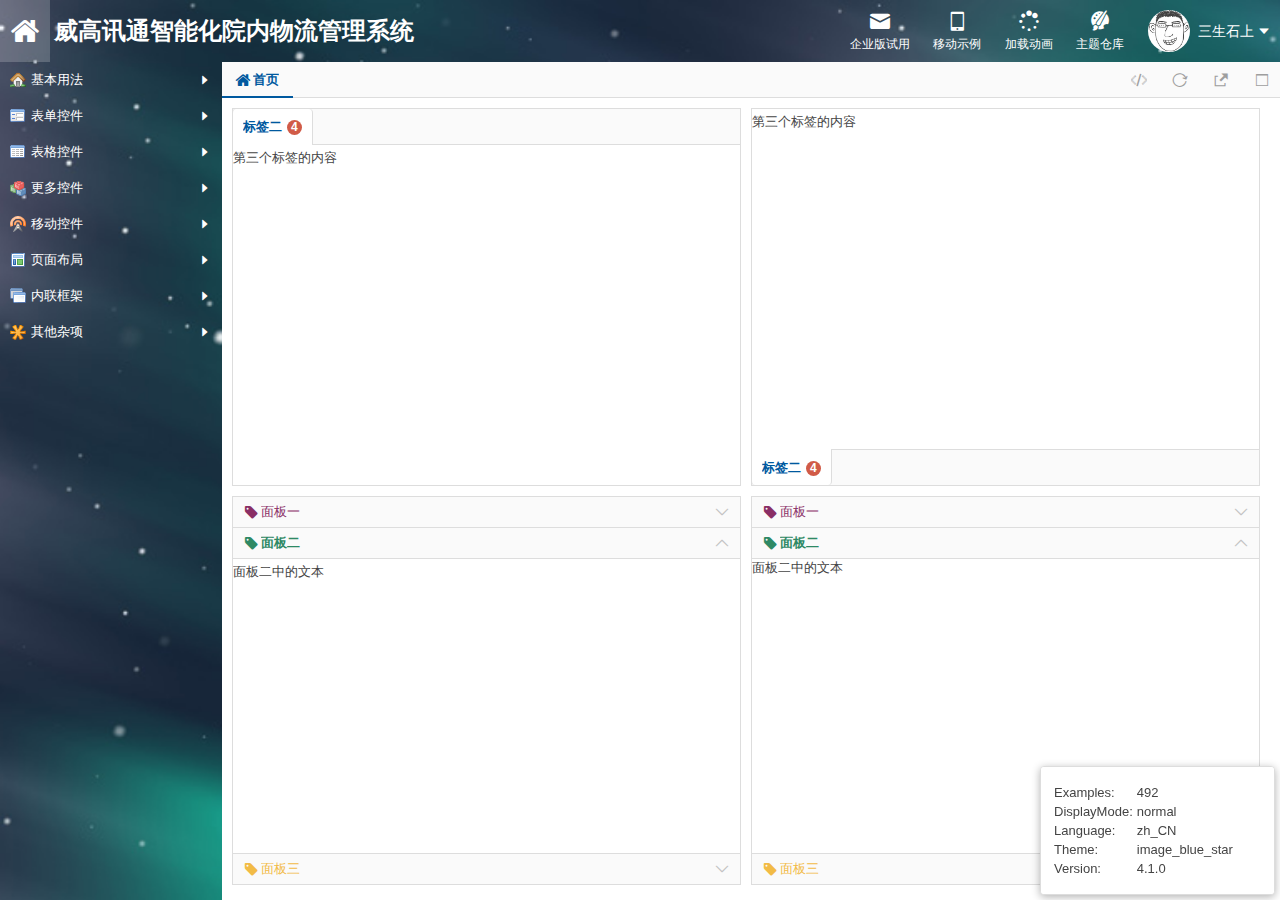
==== index.html @ d4fc1e59 "123" ====
﻿<!DOCTYPE html>
<html>
<head>
    <meta http-equiv="X-UA-Compatible" content="IE=edge" />
    <meta http-equiv="Content-Type" content="text/html;charset=utf-8" />

    <title>威高讯通智能化院内物流管理系统</title>
    <link rel="shortcut icon" type="image/x-icon" href="favicon.ico" />
    <link href="./f/f.css" rel="stylesheet" />
    <link href="./res/css/common.css" rel="stylesheet" />
    <link href="./res/css/index.css" rel="stylesheet" />

</head>
<body class="defaultpage">
    <div id="wrap1"></div>

    <div id="header" class="ui-widget-header f-mainheader" style="display:none;">
        <table>
            <tr>
                <td>
                    <div id="homepage_wrap" class="f-inline-block"></div>
                    <a class="logo">威高讯通智能化院内物流管理系统</a>
                </td>
                <td style="text-align: right;">
                    <div id="download_wrap" class="f-inline-block"></div>
                    <div id="mobile_wrap" class="f-inline-block"></div>
                    <div id="loadingselect_wrap" class="f-inline-block"></div>
                    <div id="themeselect_wrap" class="f-inline-block"></div>
                    <div id="userprofile_wrap" class="f-inline-block"></div>
                </td>
            </tr>
        </table>
    </div>
    <script src="./f/f.js"></script>
    <script src="./res/js/common.js"></script>
    <script src="./res/menu.js"></script>

    <script>
        // 从 Cookie 中读取配置信息
        var cookieThemeName = F.cookie('Theme') || 'default';
        var cookieThemeTitle = F.cookie('Theme_Title');
        var cookieMenuMode = F.cookie('MenuMode') || 'normal';
        var cookieLanguage = F.cookie('Language');

        var mainPageUrl = './common/main.html';
        if (cookieThemeName === 'bootstrap_pure') {
            mainPageUrl = './common/main_bootstrap_pure.html';
        }

        // 展开左侧面板
        function expandLeftPanel() {
            var treeMenu = F.ui.treeMenu;

            treeMenu.miniMode = false;
            // 重新加载树菜单
            treeMenu.loadData();

            treeMenu.setWidth(220);
        }


        // 折叠左侧面板
        function collapseLeftPanel() {
            var treeMenu = F.ui.treeMenu;

            treeMenu.miniMode = true;
            treeMenu.miniModePopWidth = 300;
            // 重新加载树菜单
            treeMenu.loadData();

            treeMenu.setWidth(50);
        }

        // 公开方法 - 添加选项卡
        // id： 选项卡ID
        // iframeUrl: 选项卡IFrame地址
        // title： 选项卡标题
        // icon： 选项卡图标
        // iconFont： 选项卡图标字体
        // refreshWhenExist： 添加选项卡时，如果选项卡已经存在，是否刷新内部IFrame
        function addExampleTab(tabOptions) {
            var mainTabStrip = F.ui.mainTabStrip;
            F.addMainTab(mainTabStrip, tabOptions);
        }


        // 公开方法 - 移除激活标签页
        function removeActiveTab() {
            var mainTabStrip = F.ui.mainTabStrip;
            mainTabStrip.getActiveTab().hide();
        }


        F.ready(function () {

            // 顶部 - 官网首页
            F.ui({
                type: 'button', renderTo: '#homepage_wrap', cls: 'icononlyaction', defaultState: false, defaultCorner: false, tooltip: '官网首页', text: '', iconFont: 'f-iconfont-home', iconAlign: 'top',
                handler: function (event) {
                    window.open('http://fineui.com/js/', '_blank');
                }
            });

            // 顶部 - 企业版试用
            F.ui({
                type: 'button', renderTo: '#download_wrap', cls: 'icontopaction download', defaultState: false, defaultCorner: false, text: '企业版试用', iconFont: 'f-iconfont-mail', iconAlign: 'top',
                handler: function (event) {
                    F.ui.applytrialwindow.show();
                }
            });

            // 顶部 - 移动示例
            F.ui({
                type: 'button', renderTo: '#mobile_wrap', cls: 'icontopaction mobile', defaultState: false, defaultCorner: false, text: '移动示例', iconFont: 'f-iconfont-mobile', iconAlign: 'top',
                handler: function (event) {
                    window.location.href = './mobile/main.html';
                }
            });

            // 顶部 - 加载动画
            F.ui({
                type: 'button', renderTo: '#loadingselect_wrap', cls: 'icontopaction loading', defaultState: false, defaultCorner: false, text: '加载动画', iconFont: 'f-iconfont-loading', iconAlign: 'top',
                handler: function (event) {
                    F.ui.loadingwindow.show();
                }
            });

            // 顶部 - 主题仓库
            F.ui({
                type: 'button', renderTo: '#themeselect_wrap', cls: 'icontopaction themes', defaultState: false, defaultCorner: false, text: '主题仓库', iconFont: 'f-iconfont-skin', iconAlign: 'top',
                handler: function (event) {
                    F.ui.themewindow.show();
                }
            });

            // 顶部 - 当前用户头像
            F.ui({
                type: 'button', renderTo: '#userprofile_wrap', cls: 'userpicaction', defaultState: false, defaultCorner: false, text: '三生石上', icon: './res/images/my_face_80.jpg',
                menu: {
                    type: 'menu',
                    listeners: {
                        render: function (event) {
                            // 初始化 - 显示模式
                            $.each(F.ui.menuMode.items, function (index, item) {
                                if (item.getAttr('tag') === cookieMenuMode) {
                                    item.setChecked(true);
                                    return false; // break
                                }
                            });
                            // 初始化 - 语言
                            $.each(F.ui.menuLang.items, function (index, item) {
                                if (item.getAttr('tag') === cookieLanguage) {
                                    item.setChecked(true);
                                    return false; // break
                                }
                            });
                        }
                    },
                    items: [{
                        type: 'menuitem', text: '显示模式',
                        menu: {
                            type: 'menu', id: 'menuMode',
                            items: [{
                                type: 'menucheckbox', text: '普通模式', checked: true, group: 'MenuMode', attrs: { tag: 'normal' }
                            }, {
                                type: 'menucheckbox', text: '紧凑模式', checked: false, group: 'MenuMode', attrs: { tag: 'compact' }
                            }, {
                                type: 'menucheckbox', text: '大字体模式', checked: false, group: 'MenuMode', attrs: { tag: 'large' }
                            }, {
                                type: 'menucheckbox', text: '大间距模式', checked: false, group: 'MenuMode', attrs: { tag: 'largeSpace' }
                            }],
                            listeners: {
                                checkchange: function (event, item, checked) {
                                    F.cookie('MenuMode', item.getAttr('tag'), {
                                        expires: 100 // 单位：天
                                    });
                                    top.window.location.reload();
                                }
                            }
                        }
                    }, {
                        type: 'menuitem', text: '语言',
                        menu: {
                            type: 'menu', id: 'menuLang',
                            items: [{
                                type: 'menucheckbox', text: '简体中文', checked: true, group: 'MenuLang', attrs: { tag: 'zh_CN' }
                            }, {
                                type: 'menucheckbox', text: '繁體中文', checked: false, group: 'MenuLang', attrs: { tag: 'zh_TW' }
                            }, {
                                type: 'menucheckbox', text: 'English', checked: false, group: 'MenuLang', attrs: { tag: 'en' }
                            }, {
                                type: 'menucheckbox', text: 'ئۇيغۇر تىلى', checked: false, group: 'MenuLang', attrs: { tag: 'zh_UEY' }
                            }],
                            listeners: {
                                checkchange: function (event, item, checked) {
                                    F.cookie('Language', item.getAttr('tag'), {
                                        expires: 100 // 单位：天
                                    });
                                    top.window.location.reload();
                                }
                            }
                        }
                    }, '-', {
                        type: 'menuitem', text: 'FineUI 示例', href: 'http://demo.fineui.com/', hrefTarget: '_blank'
                    }, {
                        type: 'menuitem', text: 'FineUIPro 示例', href: 'http://pro.fineui.com/', hrefTarget: '_blank'
                    }, {
                        type: 'menuitem', text: 'FineUIMvc 示例', href: 'http://mvc.fineui.com/', hrefTarget: '_blank'
                    }, {
                        type: 'menuitem', text: 'FineUICore 示例', href: 'http://core.fineui.com/', hrefTarget: '_blank'
                    }, '-', {
                        type: 'menuitem', cls: 'copyright-menutext', hideOnClick: false, text: "<div class=\"copyright\">" +
                            "<div class=\"version\"><a target=\"_blank\" href=\"http://fineui.com/js/\"><img src=\"./res/images/logo/logo_small.png\" alt=\"logo\"/></a>" +
                            "<br/><span>F.js v" + F.fineui + "</span></div>" +
                            "<div class=\"actions\"><a target=\"_blank\" href=\"http://wpa.qq.com/msgrd?v=3&uin=2877408506&site=qq&menu=yes\">在线咨询</a>" +
                            "&nbsp;&nbsp;&nbsp;&nbsp;<a target=\"_blank\" href=\"http://fineui.com/version_js/\">更新记录</a></div>" +
                            "</div>"
                    }]
                }
            });


            // 中间 - 选项卡右侧工具图标列表
            var mainTabStripTools = [{
                type: 'tool', cls: 'tabtool viewcode', tooltip: '查看源代码', iconFont: 'f-iconfont-code', marginRight: 5,
                handler: function (event) {
                    var mainTabStrip = F.ui.mainTabStrip;
                    var windowSourceCode = F.ui.sourcecodewindow;


                    var activeTab = mainTabStrip.getActiveTab();
                    var iframeWnd, iframeUrl;
                    if (activeTab.iframe) {

                        iframeWnd = activeTab.getIFrameWindow();
                        iframeUrl = activeTab.getIFrameUrl();

                    } else {
                        iframeWnd = window;
                        iframeUrl = './index.html';
                    }

                    var files = [iframeUrl];
                    var sourcefilesNode = $(iframeWnd.document).find('head meta[name=sourcefiles]');
                    if (sourcefilesNode.length) {
                        $.merge(files, sourcefilesNode.attr('content').split(';'));
                    }
                    windowSourceCode.show('./common/source.html?files=' + encodeURIComponent(files.join(';')));
                }
            }, {
                type: 'tool', id: 'toolrefresh', cls: 'tabtool', tooltip: '刷新', iconFont: 'f-iconfont-refresh', marginRight: 5,
                handler: function (event) {
                    var mainTabStrip = F.ui.mainTabStrip;

                    var activeTab = mainTabStrip.getActiveTab();
                    if (activeTab.iframe) {
                        var iframeWnd = activeTab.getIFrameWindow();
                        iframeWnd.location.reload();
                    }
                }
            }, {
                type: 'tool', id: 'toolnewtab', cls: 'tabtool', tooltip: '在新标签页中打开', iconFont: 'f-iconfont-new-tab', marginRight: 5,
                handler: function (event) {
                    var mainTabStrip = F.ui.mainTabStrip;

                    var activeTab = mainTabStrip.getActiveTab();
                    if (activeTab.iframe) {
                        var iframeUrl = activeTab.getIFrameUrl();
                        iframeUrl = iframeUrl.replace(/\/mobile\/\?file=/ig, '/mobile/');
                        window.open(iframeUrl, '_blank');
                    }
                }
            }, {
                type: 'tool', cls: 'tabtool', tooltip: '最大化', iconFont: 'f-iconfont-maximize',
                handler: function (event) {
                    var topPanel = F.ui.topPanel;

                    var currentTool = this;
                    F.noAnimation(function () {
                        if (currentTool.iconFont === 'f-iconfont-maximize') {
                            currentTool.setIconFont('f-iconfont-restore');

                            collapseLeftPanel();
                            topPanel.collapse();
                        } else {
                            currentTool.setIconFont('f-iconfont-maximize');

                            expandLeftPanel();
                            topPanel.expand();
                        }
                    });
                }
            }];


            // 创建页面主体框架
            F.ui({
                type: 'viewport', renderTo: '#wrap1', layout: 'region', cls: 'mainpanel',
                items: [{
                    type: 'panel', id: 'topPanel', contentEl: '#header', header: false, border: false, region: 'top', cls: 'topregion bgpanel',
                }, {
                    type: 'tree', id: 'treeMenu', cls: 'leftregion bgpanel', collapsible: true, width: 220, title: '示例菜单', header: false, region: 'left', split: true, splitWidth: 2, splitIcon: false,
                    hideHScrollbar: true, hideVScrollbar: true, expanderToRight: true, headerStyle: true, singleClickExpand: true,
                    rootNode: {
                        expanded: true, children: MENUS
                    }
                }, {
                    type: 'tabstrip', id: 'mainTabStrip', cls: 'centerregion', flex: 1, activeTabIndex: 0, enableCloseMenu: true, region: 'center',
                    items: [{
                        type: 'tab', iframe: true, iframeUrl: mainPageUrl, title: '首页', iconFont: 'f-iconfont-home'
                    }],
                    tools: mainTabStripTools
                }]
            });


            // 窗口 - 查看源代码
            F.ui({
                type: 'window', id: 'sourcecodewindow', width: 980, height: 600, resizable: true, maximizable: true, title: '源代码', iconFont: 'f-iconfont-code', iframe: true, hidden: true
            });

            // 窗口 - 主题选择
            F.ui({
                type: 'window', id: 'themewindow', width: 1000, height: 600, resizable: true, maximizable: true, minHeight: 100, minWidth: 200, title: '主题仓库', hidden: true, iframe: true, iframeUrl: './common/themes.html'
            });

            // 窗口 - 加载动画
            F.ui({
                type: 'window', id: 'loadingwindow', width: 1000, height: 600, resizable: true, maximizable: true, minHeight: 100, minWidth: 200, title: '加载动画', hidden: true, iframe: true, iframeUrl: './common/loading.html'
            });

            // 窗口 - 企业版试用
            F.ui({
                type: 'window', id: 'applytrialwindow', bodyPadding: 15, width: 450, resizable: false, maximizable: false, title: '企业版试用', hidden: true, iconFont: 'f-iconfont-mail', contentEl: '#applytrial_container'
            });



            var treeMenu = F.ui.treeMenu, mainTabStrip = F.ui.mainTabStrip;

            // 初始化主框架中的树(或者Accordion+Tree)和选项卡互动，以及地址栏的更新
            // treeMenu： 主框架中的树控件实例，或者内嵌树控件的手风琴控件实例
            // mainTabStrip： 选项卡实例
            // updateHash: 切换Tab时，是否更新地址栏Hash值（默认值：true）
            // refreshWhenExist： 添加选项卡时，如果选项卡已经存在，是否刷新内部IFrame（默认值：false）
            // refreshWhenTabChange: 切换选项卡时，是否刷新内部IFrame（默认值：false）
            // maxTabCount: 最大允许打开的选项卡数量
            // maxTabMessage: 超过最大允许打开选项卡数量时的提示信息
            F.initTreeTabStrip(treeMenu, mainTabStrip, {
                maxTabCount: 10,
                maxTabMessage: '请先关闭一些选项卡（最多允许打开 10 个）！'
            });


            /*
            // 初始化 - 从 Cookie 中读取主题名称
            if (cookieThemeTitle) {
                F.removeCookie('Theme_Title');
                F.notify({
                    message: '主题更改为：' + cookieThemeTitle,
                    header: false,
                    displayMilliseconds: 3000,
                    positionX: 'center',
                    positionY: 'center'
                });
            }
            */

            // 站点信息
            var notifyMsg = [];
            notifyMsg.push('Examples:</td><td>' + F.ui.treeMenu.getNodeCount(true));
            notifyMsg.push('DisplayMode:</td><td>' + F.displayMode);
            notifyMsg.push('Language:</td><td>' + F.language);
            notifyMsg.push('Theme:</td><td>' + F.theme);
            notifyMsg.push('Version:</td><td>' + F.version);
            F.notify({
                message: '<table><tr><td>' + notifyMsg.join('</td></tr><tr><td>') + '</td></tr></table>',
                width: 235,
                messageIcon: '',
                target: '_top',
                header: false,
                displayMilliseconds: 8 * 1000,
                positionX: 'right',
                positionY: 'bottom'
            });

        });


    </script>

</body>
</html>
---- res/css/common.css ----
﻿body {
    padding: 10px;
}


.marginr {
    margin-right: 5px;
}

.clear {
    clear: both;
}

ul.result, ol.result {
    margin: 10px 0;
    padding: 0;
    border-top: solid 1px #ddd;
}

    ul.result li, ol.result li {
        list-style-type: none;
        margin: 0;
        padding: 5px;
        border-bottom: solid 1px #ddd;
    }


table.result {
    margin: 10px 0;
    width: 500px;
    border-collapse: collapse;
}

    table.result th {
        font-weight: bold;
    }

    table.result td, table.result th {
        border-bottom: solid 1px #ddd;
        padding: 5px;
        text-align: left;
    }


.highlight {
    font-weight: bold;
    color: red;
}
---- res/css/index.css ----
﻿#header table {
    width: 100%;
    border-spacing: 0;
    border-collapse: separate;
}

    #header table td {
        padding: 0;
    }

#header .logo {
    font-size: 24px;
    font-weight: bold;
    text-decoration: none;
    display: inline-block;
    vertical-align: middle;
}



#header .f-btn {
    border-width: 0;
    padding: 10px;
}

#header .icontopaction .f-btn-icon {
    width: 22px;
    font-size: 22px;
    line-height: 22px;
    height: 22px;
}

#header .icontopaction .f-btn-text {
    font-size: 12px;
    line-height: 16px;
    margin-top: 4px;
}


#header .icononlyaction .f-btn-icon,
#header .icononlyaction .f-btn-text {
    font-size: 30px;
    line-height: 42px;
    height: 42px;
}


#header .userpicaction .f-btn-icon {
    border-radius: 50%;
    width: 42px;
    height: 42px;
    margin: 0;
}

#header .userpicaction .f-btn-text {
    margin-left: 8px;
    font-size: 14px;
    line-height: 42px;
}


#header .searchbox {
    position: absolute;
    top: 50%;
    margin-top: -13px;
    left: 280px;
    margin-bottom: 0;
    opacity: .60;
    filter: alpha(opacity=60);
}

.f-compactmode #header .searchbox {
    margin-top: -12px;
}

.f-largemode #header .searchbox,
.f-largespacemode #header .searchbox {
    margin-top: -18px;
}

#header .searchbox .f-field-triggerbox-icons {
    background-color: transparent;
}


.copyright-menutext {
    cursor: default;
}

    .copyright-menutext .copyright {
        text-align: center;
    }

        .copyright-menutext .copyright .version img {
            width: 58px;
            padding: 8px 0 3px;
        }



ul.list {
    list-style-type: none;
    padding: 0;
    margin: 0;
}

    ul.list li {
        margin-bottom: 5px;
    }


.iscorp {
    color: red;
    font-size: 11px;
    line-height: 11px;
}



.tabtool.viewcode .f-icon {
    font-weight: bold;
}


ul.applytrial {
    list-style-type: none;
    margin: 10px 0 0 10px;
    border-left-width: 1px;
    border-left-style: dashed;
    padding-left: 15px;
}

    ul.applytrial li {
        padding: 1px 0;
    }
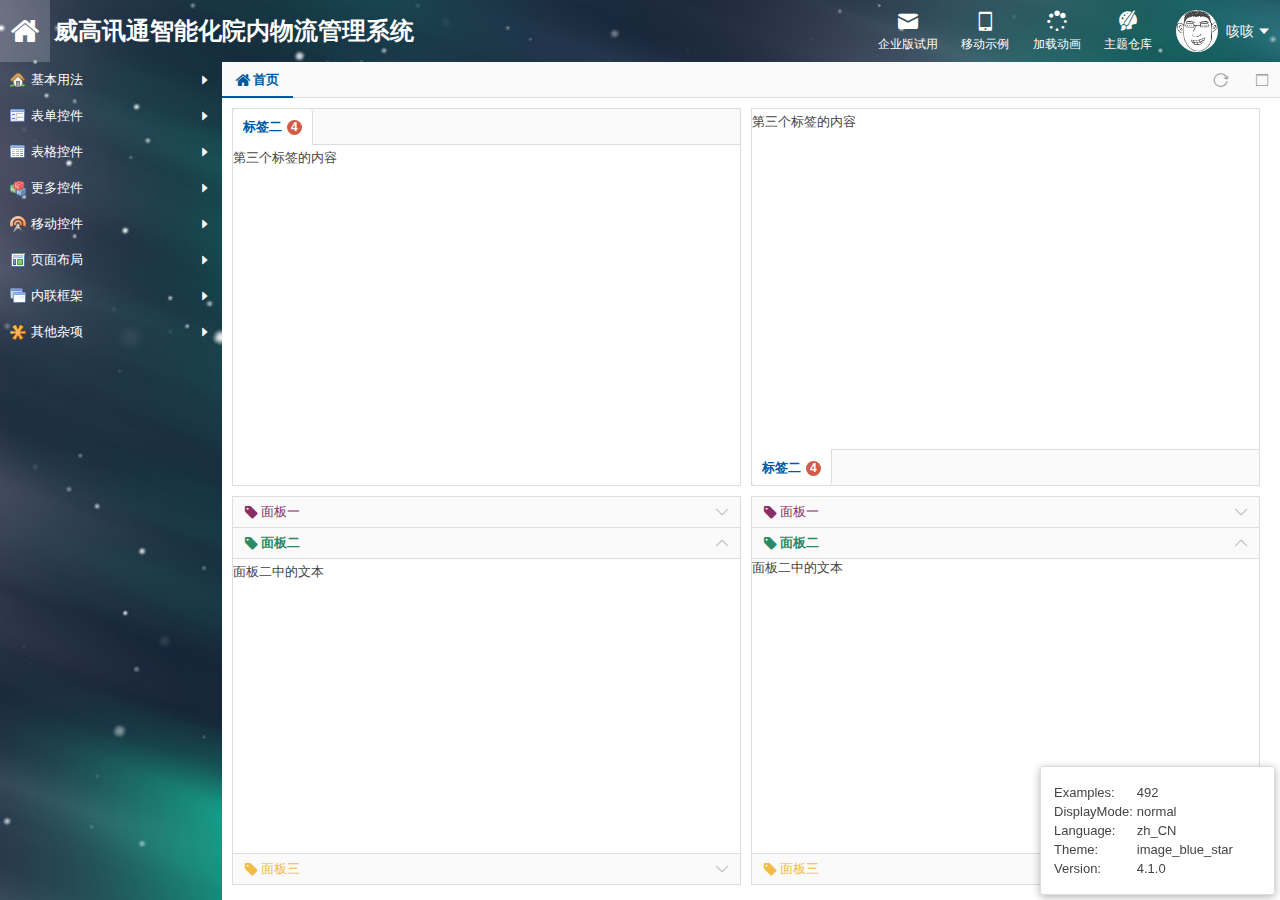
==== commit 1c7b316e: "123" ====
--- a/index.html
+++ b/index.html
@@ -135,7 +135,7 @@
 
             // 顶部 - 当前用户头像
             F.ui({
-                type: 'button', renderTo: '#userprofile_wrap', cls: 'userpicaction', defaultState: false, defaultCorner: false, text: '三生石上', icon: './res/images/my_face_80.jpg',
+                type: 'button', renderTo: '#userprofile_wrap', cls: 'userpicaction', defaultState: false, defaultCorner: false, text: '咳咳', icon: './res/images/my_face_80.jpg',
                 menu: {
                     type: 'menu',
                     listeners: {
@@ -222,32 +222,7 @@
 
             // 中间 - 选项卡右侧工具图标列表
             var mainTabStripTools = [{
-                type: 'tool', cls: 'tabtool viewcode', tooltip: '查看源代码', iconFont: 'f-iconfont-code', marginRight: 5,
-                handler: function (event) {
-                    var mainTabStrip = F.ui.mainTabStrip;
-                    var windowSourceCode = F.ui.sourcecodewindow;
-
-
-                    var activeTab = mainTabStrip.getActiveTab();
-                    var iframeWnd, iframeUrl;
-                    if (activeTab.iframe) {
-
-                        iframeWnd = activeTab.getIFrameWindow();
-                        iframeUrl = activeTab.getIFrameUrl();
-
-                    } else {
-                        iframeWnd = window;
-                        iframeUrl = './index.html';
-                    }
-
-                    var files = [iframeUrl];
-                    var sourcefilesNode = $(iframeWnd.document).find('head meta[name=sourcefiles]');
-                    if (sourcefilesNode.length) {
-                        $.merge(files, sourcefilesNode.attr('content').split(';'));
-                    }
-                    windowSourceCode.show('./common/source.html?files=' + encodeURIComponent(files.join(';')));
-                }
-            }, {
+           
                 type: 'tool', id: 'toolrefresh', cls: 'tabtool', tooltip: '刷新', iconFont: 'f-iconfont-refresh', marginRight: 5,
                 handler: function (event) {
                     var mainTabStrip = F.ui.mainTabStrip;
@@ -256,18 +231,6 @@
                     if (activeTab.iframe) {
                         var iframeWnd = activeTab.getIFrameWindow();
                         iframeWnd.location.reload();
-                    }
-                }
-            }, {
-                type: 'tool', id: 'toolnewtab', cls: 'tabtool', tooltip: '在新标签页中打开', iconFont: 'f-iconfont-new-tab', marginRight: 5,
-                handler: function (event) {
-                    var mainTabStrip = F.ui.mainTabStrip;
-
-                    var activeTab = mainTabStrip.getActiveTab();
-                    if (activeTab.iframe) {
-                        var iframeUrl = activeTab.getIFrameUrl();
-                        iframeUrl = iframeUrl.replace(/\/mobile\/\?file=/ig, '/mobile/');
-                        window.open(iframeUrl, '_blank');
                     }
                 }
             }, {
@@ -314,11 +277,7 @@
             });
 
 
-            // 窗口 - 查看源代码
-            F.ui({
-                type: 'window', id: 'sourcecodewindow', width: 980, height: 600, resizable: true, maximizable: true, title: '源代码', iconFont: 'f-iconfont-code', iframe: true, hidden: true
-            });
-
+        
             // 窗口 - 主题选择
             F.ui({
                 type: 'window', id: 'themewindow', width: 1000, height: 600, resizable: true, maximizable: true, minHeight: 100, minWidth: 200, title: '主题仓库', hidden: true, iframe: true, iframeUrl: './common/themes.html'
@@ -347,8 +306,8 @@
             // maxTabCount: 最大允许打开的选项卡数量
             // maxTabMessage: 超过最大允许打开选项卡数量时的提示信息
             F.initTreeTabStrip(treeMenu, mainTabStrip, {
-                maxTabCount: 10,
-                maxTabMessage: '请先关闭一些选项卡（最多允许打开 10 个）！'
+                maxTabCount: 20,
+                maxTabMessage: '请先关闭一些选项卡（最多允许打开 20 个）！'
             });
 
 
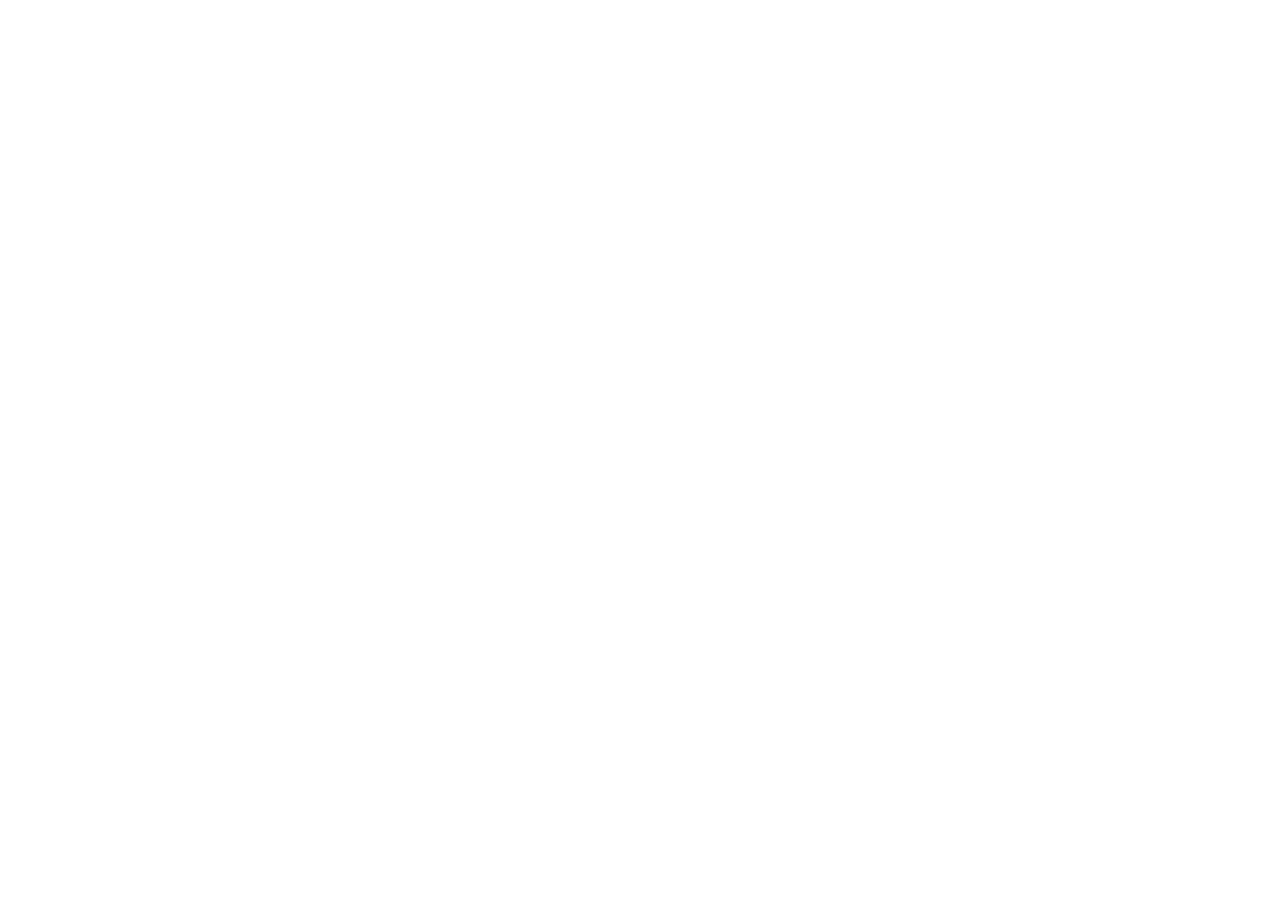
==== commit ba67d7f8: "not finished" ====
--- a/index.html
+++ b/index.html
@@ -91,48 +91,53 @@
         }
 
 
+        function getMenus(data) {
+            var menuList = new Array;
+            data.data.filter(function (level) {
+                return level.TREELEVEL == 2;
+            }).forEach(function (e) {
+                var menuListChild = new Array;
+                data.data.filter(function (levChild) {
+                    return levChild.TREEID == e.FUNCID;
+                }).forEach(function (eChild) {
+                    var child = {
+                        text: eChild.FUNCNAME,
+                        href: eChild.RUNWHAT
+                    }
+                    menuListChild.push(child);
+                })
+                menu = {
+                    text: e.FUNCNAME,
+                    iconFont: e.FUNICO,
+                    children: menuListChild
+                }
+                menuList.push(menu);
+            })
+            return menuList;
+        }
         F.ready(function () {
-
-            // 顶部 - 官网首页
-            F.ui({
-                type: 'button', renderTo: '#homepage_wrap', cls: 'icononlyaction', defaultState: false, defaultCorner: false, tooltip: '官网首页', text: '', iconFont: 'f-iconfont-home', iconAlign: 'top',
-                handler: function (event) {
-                    window.open('http://fineui.com/js/', '_blank');
+            $.getJSON("AjaxBase.php?sMode=memo&var1=admin", function (data) {
+                if (data != null && data != "") {
+                    if (data.result == "succeed") {
+                        for (var i = 0; i < data.data.length; i++) {
+                            F.ui({
+                                id: data.data[i].FUNCID, type: 'button', renderTo: '#download_wrap', cls: 'icontopaction topmenu', defaultState: false, defaultCorner: false, text: data.data[i].FUNCNAME, iconFont: 'f-iconfont - mobile', iconAlign: 'top',
+                                handler: function (event) {
+                                    $.getJSON("AjaxBase.php?sMode=memo3&var1=" + this.id, function (dataMenu) {
+                                        window.MENUS = getMenus(dataMenu);
+                                        F.ui.treeMenu.rootNode.children = MENUS;
+                                        F.ui.treeMenu.loadData();
+                                    });
+                                }
+                            });
+                        }
+                    } else {
+                        return;
+                    }
+                } else {
+                    return;
                 }
             });
-
-            // 顶部 - 企业版试用
-            F.ui({
-                type: 'button', renderTo: '#download_wrap', cls: 'icontopaction download', defaultState: false, defaultCorner: false, text: '企业版试用', iconFont: 'f-iconfont-mail', iconAlign: 'top',
-                handler: function (event) {
-                    F.ui.applytrialwindow.show();
-                }
-            });
-
-            // 顶部 - 移动示例
-            F.ui({
-                type: 'button', renderTo: '#mobile_wrap', cls: 'icontopaction mobile', defaultState: false, defaultCorner: false, text: '移动示例', iconFont: 'f-iconfont-mobile', iconAlign: 'top',
-                handler: function (event) {
-                    window.location.href = './mobile/main.html';
-                }
-            });
-
-            // 顶部 - 加载动画
-            F.ui({
-                type: 'button', renderTo: '#loadingselect_wrap', cls: 'icontopaction loading', defaultState: false, defaultCorner: false, text: '加载动画', iconFont: 'f-iconfont-loading', iconAlign: 'top',
-                handler: function (event) {
-                    F.ui.loadingwindow.show();
-                }
-            });
-
-            // 顶部 - 主题仓库
-            F.ui({
-                type: 'button', renderTo: '#themeselect_wrap', cls: 'icontopaction themes', defaultState: false, defaultCorner: false, text: '主题仓库', iconFont: 'f-iconfont-skin', iconAlign: 'top',
-                handler: function (event) {
-                    F.ui.themewindow.show();
-                }
-            });
-
             // 顶部 - 当前用户头像
             F.ui({
                 type: 'button', renderTo: '#userprofile_wrap', cls: 'userpicaction', defaultState: false, defaultCorner: false, text: '咳咳', icon: './res/images/my_face_80.jpg',
@@ -257,59 +262,54 @@
 
 
             // 创建页面主体框架
-            F.ui({
-                type: 'viewport', renderTo: '#wrap1', layout: 'region', cls: 'mainpanel',
-                items: [{
-                    type: 'panel', id: 'topPanel', contentEl: '#header', header: false, border: false, region: 'top', cls: 'topregion bgpanel',
-                }, {
-                    type: 'tree', id: 'treeMenu', cls: 'leftregion bgpanel', collapsible: true, width: 220, title: '示例菜单', header: false, region: 'left', split: true, splitWidth: 2, splitIcon: false,
-                    hideHScrollbar: true, hideVScrollbar: true, expanderToRight: true, headerStyle: true, singleClickExpand: true,
-                    rootNode: {
-                        expanded: true, children: MENUS
+            $.getJSON("AjaxBase.php?sMode=memo2&var1=admin", function (data) {
+                if (data != null && data != "") {
+                    var menuList = new Array;
+                    if (data.result == "succeed") {
+                        window.MENUS = getMenus(data);
+                        // 创建页面主体框架
+                        F.ui({
+                            type: 'viewport', renderTo: '#wrap1', layout: 'region', cls: 'mainpanel',
+                            items: [{
+                                type: 'panel', id: 'topPanel', contentEl: '#header', header: false, border: false, region: 'top', cls: 'topregion bgpanel',
+                            }, {
+                                type: 'tree', id: 'treeMenu', cls: 'leftregion bgpanel', collapsible: true, width: 220, title: '菜单', header: false, region: 'left', split: true, splitWidth: 2, splitIcon: false,
+                                hideHScrollbar: true, hideVScrollbar: true, expanderToRight: true, headerStyle: true, singleClickExpand: true,
+                                rootNode: {
+                                    expanded: true, children: MENUS
+                                }
+                            }, {
+                                type: 'tabstrip', id: 'mainTabStrip', cls: 'centerregion', flex: 1, activeTabIndex: 0, enableCloseMenu: true, region: 'center',
+                                items: [{
+                                    type: 'tab', iframe: true, iframeUrl: mainPageUrl, title: '首页', iconFont: 'f-iconfont-home'
+                                }],
+                                tools: mainTabStripTools
+                            }]
+                        });
+
+
+                        var treeMenu = F.ui.treeMenu, mainTabStrip = F.ui.mainTabStrip;
+
+                        // 初始化主框架中的树(或者Accordion+Tree)和选项卡互动，以及地址栏的更新
+                        // treeMenu： 主框架中的树控件实例，或者内嵌树控件的手风琴控件实例
+                        // mainTabStrip： 选项卡实例
+                        // updateHash: 切换Tab时，是否更新地址栏Hash值（默认值：true）
+                        // refreshWhenExist： 添加选项卡时，如果选项卡已经存在，是否刷新内部IFrame（默认值：false）
+                        // refreshWhenTabChange: 切换选项卡时，是否刷新内部IFrame（默认值：false）
+                        // maxTabCount: 最大允许打开的选项卡数量
+                        // maxTabMessage: 超过最大允许打开选项卡数量时的提示信息
+                        F.initTreeTabStrip(treeMenu, mainTabStrip, {
+                            maxTabCount: 10,
+                            maxTabMessage: '请先关闭一些选项卡（最多允许打开 10 个）！'
+                        });
+
+                    } else {
+                        return;
                     }
-                }, {
-                    type: 'tabstrip', id: 'mainTabStrip', cls: 'centerregion', flex: 1, activeTabIndex: 0, enableCloseMenu: true, region: 'center',
-                    items: [{
-                        type: 'tab', iframe: true, iframeUrl: mainPageUrl, title: '首页', iconFont: 'f-iconfont-home'
-                    }],
-                    tools: mainTabStripTools
-                }]
+                } else {
+                    return;
+                }
             });
-
-
-        
-            // 窗口 - 主题选择
-            F.ui({
-                type: 'window', id: 'themewindow', width: 1000, height: 600, resizable: true, maximizable: true, minHeight: 100, minWidth: 200, title: '主题仓库', hidden: true, iframe: true, iframeUrl: './common/themes.html'
-            });
-
-            // 窗口 - 加载动画
-            F.ui({
-                type: 'window', id: 'loadingwindow', width: 1000, height: 600, resizable: true, maximizable: true, minHeight: 100, minWidth: 200, title: '加载动画', hidden: true, iframe: true, iframeUrl: './common/loading.html'
-            });
-
-            // 窗口 - 企业版试用
-            F.ui({
-                type: 'window', id: 'applytrialwindow', bodyPadding: 15, width: 450, resizable: false, maximizable: false, title: '企业版试用', hidden: true, iconFont: 'f-iconfont-mail', contentEl: '#applytrial_container'
-            });
-
-
-
-            var treeMenu = F.ui.treeMenu, mainTabStrip = F.ui.mainTabStrip;
-
-            // 初始化主框架中的树(或者Accordion+Tree)和选项卡互动，以及地址栏的更新
-            // treeMenu： 主框架中的树控件实例，或者内嵌树控件的手风琴控件实例
-            // mainTabStrip： 选项卡实例
-            // updateHash: 切换Tab时，是否更新地址栏Hash值（默认值：true）
-            // refreshWhenExist： 添加选项卡时，如果选项卡已经存在，是否刷新内部IFrame（默认值：false）
-            // refreshWhenTabChange: 切换选项卡时，是否刷新内部IFrame（默认值：false）
-            // maxTabCount: 最大允许打开的选项卡数量
-            // maxTabMessage: 超过最大允许打开选项卡数量时的提示信息
-            F.initTreeTabStrip(treeMenu, mainTabStrip, {
-                maxTabCount: 20,
-                maxTabMessage: '请先关闭一些选项卡（最多允许打开 20 个）！'
-            });
-
 
             /*
             // 初始化 - 从 Cookie 中读取主题名称
@@ -326,23 +326,23 @@
             */
 
             // 站点信息
-            var notifyMsg = [];
-            notifyMsg.push('Examples:</td><td>' + F.ui.treeMenu.getNodeCount(true));
-            notifyMsg.push('DisplayMode:</td><td>' + F.displayMode);
-            notifyMsg.push('Language:</td><td>' + F.language);
-            notifyMsg.push('Theme:</td><td>' + F.theme);
-            notifyMsg.push('Version:</td><td>' + F.version);
-            F.notify({
-                message: '<table><tr><td>' + notifyMsg.join('</td></tr><tr><td>') + '</td></tr></table>',
-                width: 235,
-                messageIcon: '',
-                target: '_top',
-                header: false,
-                displayMilliseconds: 8 * 1000,
-                positionX: 'right',
-                positionY: 'bottom'
-            });
-
+            // var notifyMsg = [];
+            // notifyMsg.push('Examples:</td><td>' + F.ui.treeMenu.getNodeCount(true));
+            // notifyMsg.push('DisplayMode:</td><td>' + F.displayMode);
+            // notifyMsg.push('Language:</td><td>' + F.language);
+            // notifyMsg.push('Theme:</td><td>' + F.theme);
+            // notifyMsg.push('Version:</td><td>' + F.version);
+            // F.notify({
+            //     message: '<table><tr><td>' + notifyMsg.join('</td></tr><tr><td>') + '</td></tr></table>',
+            //     width: 235,
+            //     messageIcon: '',
+            //     target: '_top',
+            //     header: false,
+            //     displayMilliseconds: 8 * 1000,
+            //     positionX: 'right',
+            //     positionY: 'bottom'
+            // });
+                    
         });
 
 
